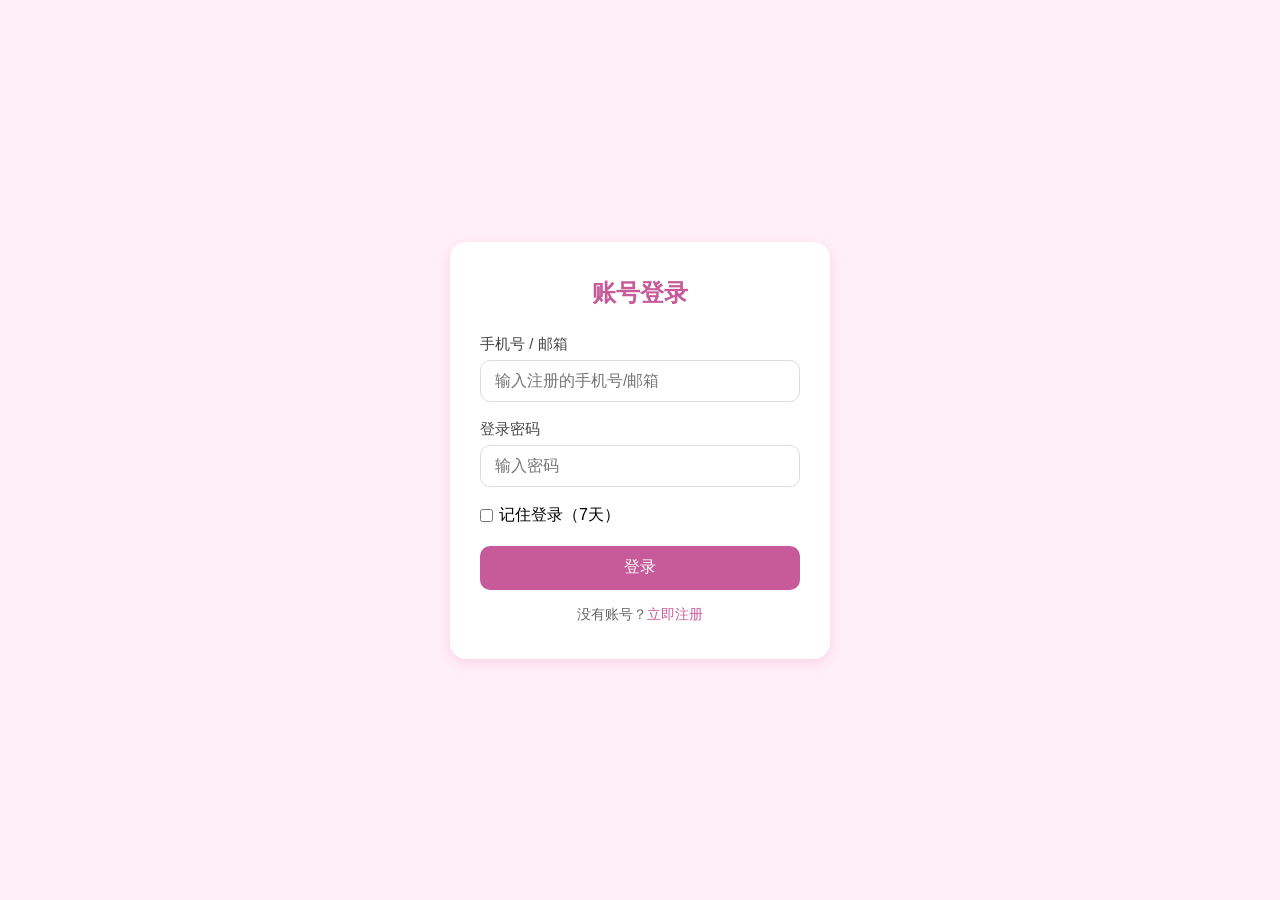
==== index.html @ 37751117 "Add files via upload" ====
<!DOCTYPE html>
<html lang="zh-CN">
<head>
  <script>
// 登录校验：没有登录自动跳转到登录页
let token = localStorage.getItem("token") || sessionStorage.getItem("token");
let userId = localStorage.getItem("userId") || sessionStorage.getItem("userId");
if (!token || !userId) {
    location.href = "login.html";
}
// 退出登录函数
function logoutAccount() {
    localStorage.clear();
    sessionStorage.clear();
    location.href = "login.html";
}
</script>
  <meta charset="UTF-8">
  <meta name="viewport" content="width=device-width, initial-scale=1.0">
  <title>🐶宠物喂养打卡</title>
  <link rel="stylesheet" href="style.css">
</head>
<body>
<div class="page-header">
    <h1>宠物喂养打卡</h1>
    <button onclick="logoutAccount()" style="padding:7px 12px;background:#ff6b6b;color:white;border:none;border-radius:8px;cursor:pointer;">退出登录</button>
    <p class="desc">两只毛孩子吃饭、便便专属记录本</p>
</div>

  <section class="dog-card-wrap">
    <h2>📋 宠物档案</h2>
    <div id="dogList"></div>
  </section>

  <section class="search-area">
    <h2>🐾 狗狗快速筛选</h2>
    <select id="breedFilter">
      <option value="all">全部品种</option>
      <option value="中华田园犬">中华田园犬</option>
      <option value="柯基">柯基</option>
      <option value="哈士奇">哈士奇</option>
      <option value="比熊">比熊</option>
      <option value="金毛">金毛</option>
      <option value="拉布拉多">拉布拉多</option>
      <option value="泰迪/贵宾">泰迪/贵宾</option>
      <option value="柴犬">柴犬</option>
      <option value="萨摩耶">萨摩耶</option>
      <option value="边牧">边境牧羊犬</option>
      <option value="法斗">法斗</option>
      <option value="英斗">英斗</option>
      <option value="博美">博美</option>
      <option value="雪纳瑞">雪纳瑞</option>
      <option value="约克夏">约克夏</option>
      <option value="巴哥">巴哥</option>
      <option value="腊肠犬">腊肠犬</option>
      <option value="小鹿犬">小鹿犬</option>
      <option value="古牧">古牧</option>
      <option value="阿拉斯加">阿拉斯加</option>
      <option value="秋田">秋田</option>
      <option value="其他">其他</option>
    </select>
    <span>⚖️体重筛选：</span>
    <input type="text" id="weightMin" placeholder="最低体重(kg)">
    ~
    <input type="text" id="weightMax" placeholder="最高体重(kg)">
    <button id="dogFilterBtn">🔍筛选狗狗</button>
    <button id="resetDogFilter">🔄重置筛选</button>
  </section>

  <div id="editModal" class="modal">
    <div class="modal-box">
      <h3>✏️ 修改宠物资料</h3>
      <form id="editDogForm">
        <input type="hidden" name="id">
        <input type="text" name="name" placeholder="狗狗名字" required>
        <select name="breed" required>
          <option value="">选择狗狗品种</option>
          <option value="中华田园犬">中华田园犬（小土狗）</option>
          <option value="柯基">柯基</option>
          <option value="哈士奇">哈士奇</option>
          <option value="比熊">比熊</option>
          <option value="金毛">金毛</option>
          <option value="拉布拉多">拉布拉多</option>
          <option value="泰迪/贵宾">泰迪/贵宾</option>
          <option value="柴犬">柴犬</option>
          <option value="萨摩耶">萨摩耶</option>
          <option value="边牧">边境牧羊犬</option>
          <option value="法斗">法国斗牛犬</option>
          <option value="英斗">英国斗牛犬</option>
          <option value="博美">博美</option>
          <option value="雪纳瑞">雪纳瑞</option>
          <option value="约克夏">约克夏</option>
          <option value="巴哥">巴哥</option>
          <option value="腊肠犬">腊肠犬</option>
          <option value="小鹿犬">小鹿犬</option>
          <option value="古牧">古代牧羊犬</option>
          <option value="阿拉斯加">阿拉斯加</option>
          <option value="秋田">秋田犬</option>
          <option value="其他">其他品种（自行填写）</option>
        </select>
        <input type="number" name="age" placeholder="年龄" required min="0">
        <input type="date" name="birthday" required>
        <input type="text" name="weight" placeholder="体重，例：9kg" required>
        <textarea name="vaccine" placeholder="疫苗备注"></textarea>
        <div class="modal-btn-group">
          <button type="submit">✅保存修改</button>
          <button type="button" id="closeModal">❌取消</button>
        </div>
      </form>
    </div>
  </div>

  <div class="two-col">
    <div class="card card-dog1">
      <h3>🐶 <span id="dog1Name">大熊</span> 喂养打卡</h3>
      <p class="sub-tip">🍚干饭 / 💩便便分开填写</p>
      <h4>🍲 干饭记录</h4>
      <form id="eatForm1">
        <input type="hidden" name="dogId">
        <input type="hidden" name="dogName">
        <input type="date" name="date" required placeholder="选择日期">

        <!-- 新增：用餐时段 早午晚餐 -->
        <div class="meal-select-wrap">
          <p>🍽️ 用餐时段</p>
          <div class="meal-row">
            <label><input type="radio" name="meal" value="早餐" required> 🌅早餐</label>
            <label><input type="radio" name="meal" value="午餐"> ☀️午餐</label>
            <label><input type="radio" name="meal" value="晚餐"> 🌙晚餐</label>
          </div>
        </div>

        <div class="mood-select-wrap">
          <p>😊 今日心情</p>
          <div class="mood-row">
            <label><input type="radio" name="mood" value="开心" required> 😊 开心</label>
            <label><input type="radio" name="mood" value="一般"> 😐 一般</label>
            <label><input type="radio" name="mood" value="没胃口"> 😔 没胃口</label>
            <label><input type="radio" name="mood" value="不舒服"> 🤒 不舒服</label>
          </div>
        </div>

        <div class="food-checkbox-wrap">
          <p>🥩勾选进食食材（可多选）</p>
          <div class="checkbox-row">
            <label><input type="checkbox" class="food-check" value="狗粮">狗粮</label>
            <label><input type="checkbox" class="food-check" value="米饭">米饭</label>
            <label><input type="checkbox" class="food-check" value="鸡肉">鸡肉</label>
            <label><input type="checkbox" class="food-check" value="牛肉">牛肉</label>
          </div>
          <div class="checkbox-row">
            <label><input type="checkbox" class="food-check" value="猪肉">猪肉</label>
            <label><input type="checkbox" class="food-check" value="鸡蛋">鸡蛋</label>
            <label><input type="checkbox" class="food-check" value="南瓜">南瓜</label>
            <label><input type="checkbox" class="food-check" value="胡萝卜">胡萝卜</label>
          </div>
          <div class="checkbox-row">
            <label><input type="checkbox" class="food-check" value="青菜">青菜</label>
            <label><input type="checkbox" class="food-check" value="罐头">罐头</label>
            <label><input type="checkbox" class="food-check" value="其他">其他</label>
          </div>
        </div>
        <input type="hidden" name="food" id="foodInput1">

        <!-- 天气横向布局，和心情完全同款 -->
        <div class="weather-select-wrap">
          <p>🌤️ 当日天气</p>
          <div class="weather-row">
            <label><input type="radio" name="weather" value="晴天" required> ☀️晴天</label>
            <label><input type="radio" name="weather" value="阴天"> ⛅阴天</label>
            <label><input type="radio" name="weather" value="雨天"> 🌧️雨天</label>
            <label><input type="radio" name="weather" value="大风"> 💨大风</label>
            <label><input type="radio" name="weather" value="寒冷"> ❄️寒冷</label>
          </div>
        </div>

        <textarea name="note" placeholder="喂食备注（选填）"></textarea>
        <button type="submit">🧡提交喂食</button>
      </form>

      <h4>💩 排便记录</h4>
      <form id="poopForm1">
        <input type="hidden" name="dogId">
        <input type="hidden" name="dogName">
        <input type="date" name="date" required>
        <input type="number" min="1" name="count" placeholder="排便次数">
        <select name="status" required>
          <option value="正常">正常</option>
          <option value="软便">软便</option>
          <option value="拉稀">拉稀</option>
          <option value="干硬">干硬便秘</option>
          <option value="带血">带血异常</option>
        </select>
        <textarea name="note" placeholder="肠胃备注"></textarea>
        <button type="submit">🧡提交排便</button>
      </form>
    </div>

    <div class="card card-dog2">
      <h3>🐩 <span id="dog2Name">花卷</span> 喂养打卡</h3>
      <p class="sub-tip">🍚干饭 / 💩便便分开填写</p>
      <h4>🍲 干饭记录</h4>
      <form id="eatForm2">
        <input type="hidden" name="dogId">
        <input type="hidden" name="dogName">
        <input type="date" name="date" required>

        <!-- 用餐时段 -->
        <div class="meal-select-wrap">
          <p>🍽️ 用餐时段</p>
          <div class="meal-row">
            <label><input type="radio" name="meal" value="早餐" required> 🌅早餐</label>
            <label><input type="radio" name="meal" value="午餐"> ☀️午餐</label>
            <label><input type="radio" name="meal" value="晚餐"> 🌙晚餐</label>
          </div>
        </div>

        <div class="mood-select-wrap">
          <p>😊 今日心情</p>
          <div class="mood-row">
            <label><input type="radio" name="mood" value="开心" required> 😊 开心</label>
            <label><input type="radio" name="mood" value="一般"> 😐 一般</label>
            <label><input type="radio" name="mood" value="没胃口"> 😔 没胃口</label>
            <label><input type="radio" name="mood" value="不舒服"> 🤒 不舒服</label>
          </div>
        </div>

        <div class="food-checkbox-wrap">
          <p>🥩勾选进食食材（可多选）</p>
          <div class="checkbox-row">
            <label><input type="checkbox" class="food-check" value="狗粮">狗粮</label>
            <label><input type="checkbox" class="food-check" value="米饭">米饭</label>
            <label><input type="checkbox" class="food-check" value="鸡肉">鸡肉</label>
            <label><input type="checkbox" class="food-check" value="牛肉">牛肉</label>
          </div>
          <div class="checkbox-row">
            <label><input type="checkbox" class="food-check" value="猪肉">猪肉</label>
            <label><input type="checkbox" class="food-check" value="鸡蛋">鸡蛋</label>
            <label><input type="checkbox" class="food-check" value="南瓜">南瓜</label>
            <label><input type="checkbox" class="food-check" value="胡萝卜">胡萝卜</label>
          </div>
          <div class="checkbox-row">
            <label><input type="checkbox" class="food-check" value="青菜">青菜</label>
            <label><input type="checkbox" class="food-check" value="罐头">罐头</label>
            <label><input type="checkbox" class="food-check" value="其他">其他</label>
          </div>
        </div>
        <input type="hidden" name="food" id="foodInput2">

        <!-- 横向天气 -->
        <div class="weather-select-wrap">
          <p>🌤️ 当日天气</p>
          <div class="weather-row">
            <label><input type="radio" name="weather" value="晴天" required> ☀️晴天</label>
            <label><input type="radio" name="weather" value="阴天"> ⛅阴天</label>
            <label><input type="radio" name="weather" value="雨天"> 🌧️雨天</label>
            <label><input type="radio" name="weather" value="大风"> 💨大风</label>
            <label><input type="radio" name="weather" value="寒冷"> ❄️寒冷</label>
          </div>
        </div>

        <textarea name="note" placeholder="喂食备注（选填）"></textarea>
        <button type="submit">💜提交喂食</button>
      </form>

      <h4>💩 排便记录</h4>
      <form id="poopForm2">
        <input type="hidden" name="dogId">
        <input type="hidden" name="dogName">
        <input type="date" name="date" required>
        <input type="number" min="1" name="count" placeholder="排便次数">
        <select name="status" required>
          <option value="正常">正常</option>
          <option value="软便">软便</option>
          <option value="拉稀">拉稀</option>
          <option value="干硬">干硬便秘</option>
          <option value="带血">带血异常</option>
        </select>
        <textarea name="note" placeholder="肠胃备注"></textarea>
        <button type="submit">💜提交排便</button>
      </form>
    </div>
  </div>

  <section class="search-area">
    <h2>📅 全部历史记录日历查询</h2>
    <input type="date" id="searchDate">
    <button id="searchBtn">📆查询当日记录</button>
    <button id="showAll">📖查看全部记录</button>
  </section>

  <div class="record-box">
    <h3>🍽️ 全犬饮食记录清单</h3>
    <div id="eatList"></div>
  </div>
  <div class="record-box">
    <h3>💩 全犬排便记录清单</h3>
    <div id="poopList"></div>
  </div>
</div>
<script src="main.js"></script>
</body>
</html>
---- style.css ----
* {
  margin: 0;
  padding: 0;
  box-sizing: border-box;
  font-family: "微软雅黑", "思源圆体", "苹方", sans-serif;
}

body {
  /* 背景：淡色底 + 重复小狗、爪印、骨头卡通图案，透明度极低不抢视线 */
  background-color: #fff8f3;
  background-image: url("data:image/svg+xml,%3Csvg width='100' height='100' viewBox='0 0 100 100' xmlns='http://www.w3.org/2000/svg'%3E%3Cpath d='M20,20 c0,-8 -12,-8 -12,0 c0,8 12,8 12,0 Z M60,40 c0,-7 -10,-7 -10,0 c0,7 10,7 10,0 Z M35,70 c0,-6 -8,-6 -8,0 c0,6 8,6 8,0 Z M75,75 c0,-9 -13,-9 -13,0 c0,9 13,9 13,0 Z' fill='%23ffcdbc' fill-opacity='0.3'/%3E%3Ctext x='10' y='90' font-size='14' fill='%23ffb8a5' fill-opacity='0.25'>🐶</text%3E%3Ctext x='55' y='22' font-size='12' fill='%23ffb8a5' fill-opacity='0.25'>🦴</text%3E%3C/svg%3E");
  background-size: 110px 110px;
  padding: 28px;
  line-height: 1.75;
}

.container {
  max-width: 1320px;
  margin: 0 auto;
}

.page-header {
  text-align: center;
  margin-bottom: 40px;
}
h1 {
  color: #df7a65;
  font-size: 34px;
  letter-spacing: 2px;
}
.header-desc {
  color: #b48478;
  font-size: 16px;
  margin-top: 8px;
}

h2 {
  margin: 22px 0 15px;
  color: #6d524c;
  font-size: 23px;
}
h3 {
  font-size: 21px;
  display: flex;
  align-items: center;
  gap: 9px;
}
h4 {
  margin: 22px 0 11px;
  color: #82635c;
  font-size: 18px;
}

.two-col {
  display: grid;
  grid-template-columns: 1fr 1fr;
  gap: 30px;
  margin: 32px 0;
}

/* 大熊卡片：暖橘贴纸风 */
.card-dog1 {
  background: #ffffff;
  padding: 28px;
  border-radius: 30px;
  box-shadow: 6px 6px 0 #ffdfd3, 0 6px 16px rgba(224, 124, 103, 0.14);
  border: 2px solid #ffcdbc;
}
.card-dog1 button {
  background-color: #ff987f;
}
.card-dog1 button:hover {
  background-color: #ff7b5e;
}

/* 花卷卡片：淡紫贴纸风 */
.card-dog2 {
  background: #ffffff;
  padding: 28px;
  border-radius: 30px;
  box-shadow: 6px 6px 0 #e9ddf7, 0 6px 16px rgba(182, 147, 221, 0.14);
  border: 2px solid #dcc9f0;
}
.card-dog2 button {
  background-color: #c098e0;
}
.card-dog2 button:hover {
  background-color: #ac7ed1;
}

input, select, textarea {
  width: 100%;
  padding: 13px 15px;
  margin: 11px 0;
  border: 2px solid #ffdfd3;
  border-radius: 20px;
  font-size: 15px;
  background: #fffcfb;
  transition: all 0.25s ease;
}
input:focus, select:focus, textarea:focus {
  outline: none;
  border-color: #ffaa94;
  box-shadow: 0 0 0 4px rgba(255, 170, 148, 0.22);
}

button {
  padding: 13px 22px;
  color: white;
  border: none;
  border-radius: 20px;
  cursor: pointer;
  margin-top: 14px;
  font-size: 15px;
  transition: all 0.2s ease;
}
button:active {
  transform: scale(0.95);
}

.dog-card-wrap {
  background: #ffffff;
  padding: 28px;
  border-radius: 30px;
  margin-bottom: 32px;
  box-shadow: 0 6px 16px rgba(224, 124, 103, 0.11);
  border: 2px dashed #ffdfd3;
}
.dog-item {
  border: 2px dashed #ffbcab;
  padding: 20px;
  border-radius: 24px;
  margin: 18px 0;
  background-color: #fff9f7;
}
.dog-item h4 {
  color: #d66551;
  font-size: 19px;
  margin-bottom: 9px;
}

.search-area {
  background: #fff;
  padding: 26px;
  border-radius: 30px;
  margin: 32px 0;
  box-shadow: 0 6px 16px rgba(224, 124, 103, 0.11);
  border: 2px dashed #ffe8df;
  display: flex;
  align-items: center;
  gap: 15px;
  flex-wrap: wrap;
}

.record-box {
  background: #fff;
  padding: 26px;
  border-radius: 30px;
  margin: 18px 0;
  box-shadow: 0 6px 16px rgba(224, 124, 103, 0.11);
  border: 2px dashed #ffe8df;
}
.record-item {
  padding: 18px 16px;
  border-bottom: 2px dotted #ffdfd3;
  display: flex;
  justify-content: space-between;
  align-items: center;
  gap: 14px;
}
.record-item:last-child {
  border-bottom: none;
}

.del-btn {
  background: #ff7070;
  padding: 7px 14px;
  font-size: 13px;
  border-radius: 14px;
  margin-top: 0;
}
.del-btn:hover {
  background: #e34545;
}

.edit-dog-btn {
  background:#70b6fc;
  padding:7px 14px;
  font-size:13px;
  border-radius:14px;
  margin-top:6px;
}
.edit-dog-btn:hover{
  background:#4698e6;
}

.sub-tip {
  color:#947c76;
  font-size:14px;
  margin:7px 0 14px;
}

/* 弹窗 */
.modal {
  display: none;
  position: fixed;
  left: 0;
  top: 0;
  width: 100%;
  height: 100%;
  background-color: rgba(0,0,0,0.38);
  z-index: 999;
  align-items: center;
  justify-content: center;
}
.modal-box {
  background: white;
  padding: 32px;
  border-radius: 32px;
  width: 93%;
  max-width: 500px;
  border: 2px dashed #ffddcf;
}
.modal h3 {
  color:#d47b6a;
  text-align:center;
  margin-bottom:18px;
}
.modal-btn-group{
  display:flex;gap:16px;margin-top:16px;
}
.modal-btn-group button{flex:1;}
#closeModal{background:#bbbbbb;}
#closeModal:hover{background:#999999;}

#breedFilter,#weightMin,#weightMax{
  width:auto;margin:0 8px;
}
/* 多选食材美化 */
.food-checkbox-wrap{
  margin:12px 0;
  padding:12px;
  background:#fff7f5;
  border-radius:16px;
  border:1px dashed #ffd2c4;
}
.food-checkbox-wrap p{
  margin-bottom:8px;
  color:#795c55;
  font-weight:500;
}
.checkbox-row{
  display:flex;
  flex-wrap:wrap;
  gap:10px 16px;
  margin:8px 0;
}
.checkbox-row label{
  display:flex;
  align-items:center;
  gap:4px;
  cursor:pointer;
  font-size:14px;
  color:#666;
}
.checkbox-row input[type="checkbox"]{
  width:16px;
  height:16px;
  margin:0;
  accent-color:#ff9e84;
}
/* 狗子今日心情选择美化 */
.mood-select-wrap {
  margin: 12px 0;
  padding: 12px;
  background: #fff7f5;
  border-radius: 16px;
  border: 1px dashed #ffd2c4;
}
.mood-select-wrap p {
  margin-bottom: 8px;
  color: #795c55;
  font-weight: 500;
}
.mood-row {
  display: flex;
  flex-wrap: wrap;
  gap: 12px 16px;
}
.mood-row label {
  display: flex;
  align-items: center;
  gap: 6px;
  cursor: pointer;
  font-size: 14px;
  color: #666;
  padding: 8px 12px;
  background: #fff;
  border-radius: 12px;
  border: 1px solid #ffdfd3;
  transition: 0.2s ease;
}
.mood-row label:hover {
  background: #ffe8df;
}
.mood-row input[type="radio"] {
  width: 16px;
  height: 16px;
  margin: 0;
  accent-color: #ff9e84;
}

/* 多选食材美化（之前保留） */
.food-checkbox-wrap{
  margin:12px 0;
  padding:12px;
  background:#fff7f5;
  border-radius:16px;
  border:1px dashed #ffd2c4;
}
.food-checkbox-wrap p{
  margin-bottom:8px;
  color:#795c55;
  font-weight:500;
}
.checkbox-row{
  display:flex;
  flex-wrap:wrap;
  gap:10px 16px;
  margin:8px 0;
}
.checkbox-row label{
  display:flex;
  align-items:center;
  gap:4px;
  cursor:pointer;
  font-size:14px;
  color:#666;
}
.checkbox-row input[type="checkbox"]{
  width:16px;
  height:16px;
  margin:0;
  accent-color:#ff9e84;
}
/* 用餐时段早午晚餐 */
.meal-select-wrap {
  margin: 12px 0;
  padding: 12px;
  background: #fff7f5;
  border-radius: 16px;
  border: 1px dashed #ffd2c4;
}
.meal-select-wrap p {
  margin-bottom: 8px;
  color: #795c55;
  font-weight: 500;
}
.meal-row {
  display: flex;
  flex-wrap: wrap;
  gap: 12px 16px;
}
.meal-row label {
  display: flex;
  align-items: center;
  gap: 6px;
  cursor: pointer;
  font-size: 14px;
  color: #666;
  padding: 8px 12px;
  background: #fff;
  border-radius: 12px;
  border: 1px solid #ffdfd3;
  transition: 0.2s ease;
}
.meal-row label:hover {
  background: #ffe8df;
}
.meal-row input[type="radio"] {
  width: 16px;
  height: 16px;
  margin: 0;
  accent-color: #ff9e84;
}

/* 心情 */
.mood-select-wrap {
  margin: 12px 0;
  padding: 12px;
  background: #fff7f5;
  border-radius: 16px;
  border: 1px dashed #ffd2c4;
}
.mood-select-wrap p {
  margin-bottom: 8px;
  color: #795c55;
  font-weight: 500;
}
.mood-row {
  display: flex;
  flex-wrap: wrap;
  gap: 12px 16px;
}
.mood-row label {
  display: flex;
  align-items: center;
  gap: 6px;
  cursor: pointer;
  font-size: 14px;
  color: #666;
  padding: 8px 12px;
  background: #fff;
  border-radius: 12px;
  border: 1px solid #ffdfd3;
  transition: 0.2s ease;
}
.mood-row label:hover {
  background: #ffe8df;
}
.mood-row input[type="radio"] {
  width: 16px;
  height: 16px;
  margin: 0;
  accent-color: #ff9e84;
}

/* 天气横向布局 */
.weather-select-wrap {
  margin: 12px 0;
  padding: 12px;
  background: #fff7f5;
  border-radius: 16px;
  border: 1px dashed #ffd2c4;
}
.weather-select-wrap p {
  margin-bottom: 8px;
  color: #795c55;
  font-weight: 500;
}
.weather-row {
  display: flex;
  flex-wrap: wrap;
  gap: 12px 16px;
}
.weather-row label {
  display: flex;
  align-items: center;
  gap: 6px;
  cursor: pointer;
  font-size: 14px;
  color: #666;
  padding: 8px 12px;
  background: #fff;
  border-radius: 12px;
  border: 1px solid #ffdfd3;
  transition: 0.2s ease;
}
.weather-row label:hover {
  background: #ffe8df;
}
.weather-row input[type="radio"] {
  width: 16px;
  height: 16px;
  margin: 0;
  accent-color: #ff9e84;
}

/* 多选食材 */
.food-checkbox-wrap{
  margin:12px 0;
  padding:12px;
  background:#fff7f5;
  border-radius:16px;
  border:1px dashed #ffd2c4;
}
.food-checkbox-wrap p{
  margin-bottom:8px;
  color:#795c55;
  font-weight:500;
}
.checkbox-row{
  display:flex;
  flex-wrap:wrap;
  gap:10px 16px;
  margin:8px 0;
}
.checkbox-row label{
  display:flex;
  align-items:center;
  gap:4px;
  cursor:pointer;
  font-size:14px;
  color:#666;
}
.checkbox-row input[type="checkbox"]{
  width:16px;
  height:16px;
  margin:0;
  accent-color:#ff9e84;
}
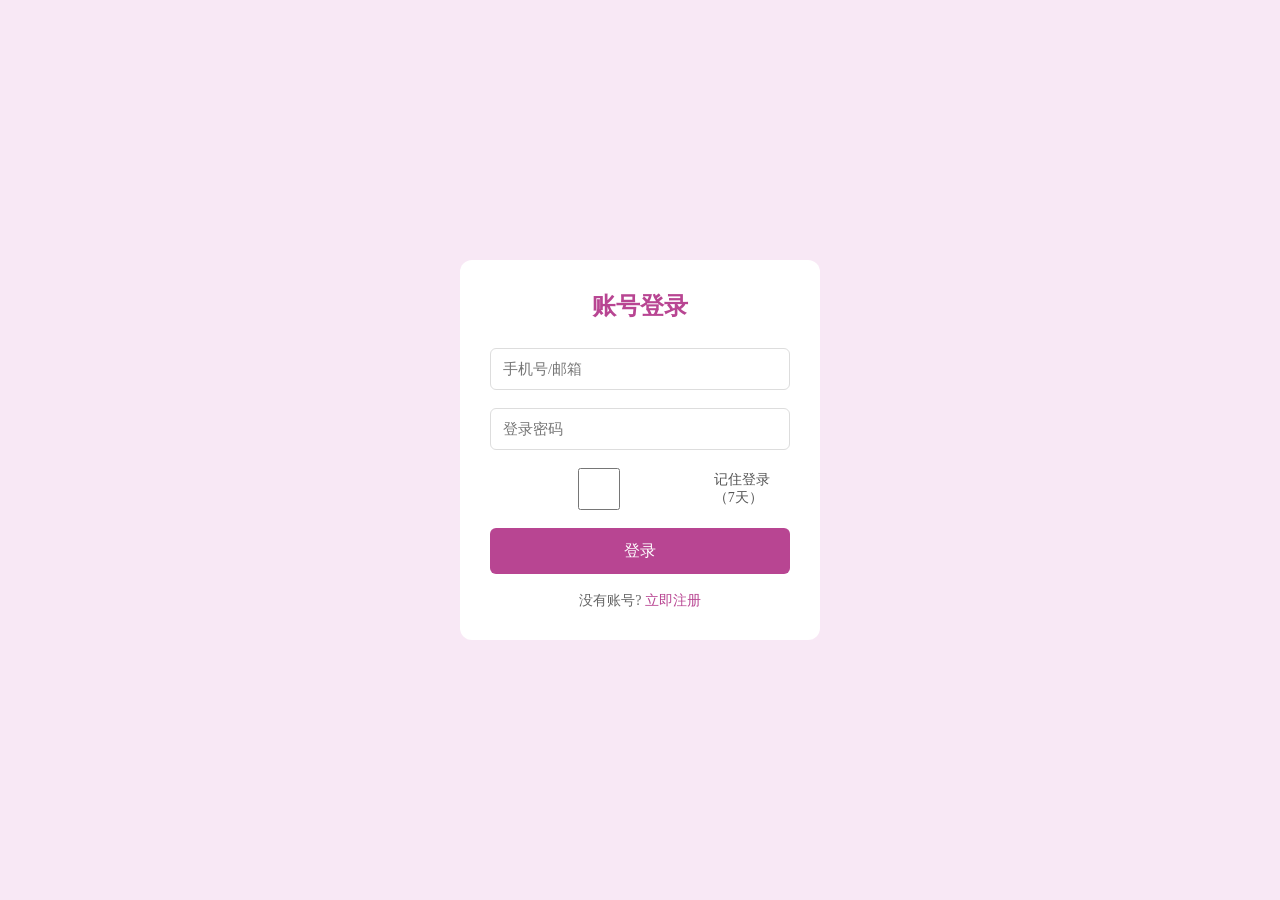
==== commit 345058dd: "前端变更全部文件" ====
--- a/index.html
+++ b/index.html
@@ -1,303 +1,249 @@
 <!DOCTYPE html>
 <html lang="zh-CN">
 <head>
-  <script>
-// 登录校验：没有登录自动跳转到登录页
-let token = localStorage.getItem("token") || sessionStorage.getItem("token");
-let userId = localStorage.getItem("userId") || sessionStorage.getItem("userId");
-if (!token || !userId) {
-    location.href = "login.html";
-}
-// 退出登录函数
-function logoutAccount() {
-    localStorage.clear();
-    sessionStorage.clear();
-    location.href = "login.html";
-}
-</script>
-  <meta charset="UTF-8">
-  <meta name="viewport" content="width=device-width, initial-scale=1.0">
-  <title>🐶宠物喂养打卡</title>
-  <link rel="stylesheet" href="style.css">
+    <meta charset="UTF-8">
+    <title>两只狗狗饮食排便管理</title>
+    <style>
+        * {
+            margin: 0;
+            padding: 0;
+        }
+        body {
+            padding: 20px 30px;
+            background: #fff7fc;
+        }
+        .top-bar {
+            display: flex;
+            justify-content: space-between;
+            align-items: center;
+            margin-bottom: 20px;
+        }
+        h1 {
+            color: #b84592;
+            font-size: 22px;
+        }
+        #logoutBtn {
+            padding: 6px 14px;
+            background: #b84592;
+            color: white;
+            border: none;
+            border-radius: 5px;
+            cursor: pointer;
+        }
+        .two-dog-wrap {
+            display: grid;
+            grid-template-columns: 1fr 1fr;
+            gap: 24px;
+        }
+        .dog-block {
+            background: white;
+            padding: 20px;
+            border-radius: 10px;
+            border: 1px solid #f1d7e9;
+        }
+        h3 {
+            color: #b84592;
+            margin-bottom: 12px;
+            padding-bottom: 8px;
+            border-bottom: 1px solid #eee;
+        }
+        table {
+            width: 100%;
+            border-collapse: collapse;
+            margin-bottom: 20px;
+        }
+        table th, table td {
+            border: 1px solid #ddd;
+            padding: 8px;
+            font-size: 14px;
+            text-align: center;
+        }
+        table th {
+            background: #f8e8f5;
+        }
+        .add-area {
+            display: grid;
+            grid-template-columns: 1fr 1fr;
+            gap: 20px;
+            margin-top: 30px;
+        }
+        .form-card {
+            background: white;
+            padding: 20px;
+            border-radius: 10px;
+        }
+        .form-item {
+            margin-bottom: 12px;
+        }
+        label {
+            display: block;
+            font-size:14px;
+            margin-bottom:4px;
+            color:#444;
+        }
+        input, select {
+            width: 100%;
+            height: 36px;
+            padding: 0 8px;
+            border:1px solid #ddd;
+            border-radius:4px;
+        }
+        textarea {
+            width: 100%;
+            padding:8px;
+            border:1px solid #ddd;
+            border-radius:4px;
+        }
+        button {
+            padding: 8px 18px;
+            background:#b84592;
+            color:#fff;
+            border:none;
+            border-radius:4px;
+            cursor:pointer;
+        }
+    </style>
 </head>
 <body>
-<div class="page-header">
-    <h1>宠物喂养打卡</h1>
-    <button onclick="logoutAccount()" style="padding:7px 12px;background:#ff6b6b;color:white;border:none;border-radius:8px;cursor:pointer;">退出登录</button>
-    <p class="desc">两只毛孩子吃饭、便便专属记录本</p>
-</div>
-
-  <section class="dog-card-wrap">
-    <h2>📋 宠物档案</h2>
-    <div id="dogList"></div>
-  </section>
-
-  <section class="search-area">
-    <h2>🐾 狗狗快速筛选</h2>
-    <select id="breedFilter">
-      <option value="all">全部品种</option>
-      <option value="中华田园犬">中华田园犬</option>
-      <option value="柯基">柯基</option>
-      <option value="哈士奇">哈士奇</option>
-      <option value="比熊">比熊</option>
-      <option value="金毛">金毛</option>
-      <option value="拉布拉多">拉布拉多</option>
-      <option value="泰迪/贵宾">泰迪/贵宾</option>
-      <option value="柴犬">柴犬</option>
-      <option value="萨摩耶">萨摩耶</option>
-      <option value="边牧">边境牧羊犬</option>
-      <option value="法斗">法斗</option>
-      <option value="英斗">英斗</option>
-      <option value="博美">博美</option>
-      <option value="雪纳瑞">雪纳瑞</option>
-      <option value="约克夏">约克夏</option>
-      <option value="巴哥">巴哥</option>
-      <option value="腊肠犬">腊肠犬</option>
-      <option value="小鹿犬">小鹿犬</option>
-      <option value="古牧">古牧</option>
-      <option value="阿拉斯加">阿拉斯加</option>
-      <option value="秋田">秋田</option>
-      <option value="其他">其他</option>
-    </select>
-    <span>⚖️体重筛选：</span>
-    <input type="text" id="weightMin" placeholder="最低体重(kg)">
-    ~
-    <input type="text" id="weightMax" placeholder="最高体重(kg)">
-    <button id="dogFilterBtn">🔍筛选狗狗</button>
-    <button id="resetDogFilter">🔄重置筛选</button>
-  </section>
-
-  <div id="editModal" class="modal">
-    <div class="modal-box">
-      <h3>✏️ 修改宠物资料</h3>
-      <form id="editDogForm">
-        <input type="hidden" name="id">
-        <input type="text" name="name" placeholder="狗狗名字" required>
-        <select name="breed" required>
-          <option value="">选择狗狗品种</option>
-          <option value="中华田园犬">中华田园犬（小土狗）</option>
-          <option value="柯基">柯基</option>
-          <option value="哈士奇">哈士奇</option>
-          <option value="比熊">比熊</option>
-          <option value="金毛">金毛</option>
-          <option value="拉布拉多">拉布拉多</option>
-          <option value="泰迪/贵宾">泰迪/贵宾</option>
-          <option value="柴犬">柴犬</option>
-          <option value="萨摩耶">萨摩耶</option>
-          <option value="边牧">边境牧羊犬</option>
-          <option value="法斗">法国斗牛犬</option>
-          <option value="英斗">英国斗牛犬</option>
-          <option value="博美">博美</option>
-          <option value="雪纳瑞">雪纳瑞</option>
-          <option value="约克夏">约克夏</option>
-          <option value="巴哥">巴哥</option>
-          <option value="腊肠犬">腊肠犬</option>
-          <option value="小鹿犬">小鹿犬</option>
-          <option value="古牧">古代牧羊犬</option>
-          <option value="阿拉斯加">阿拉斯加</option>
-          <option value="秋田">秋田犬</option>
-          <option value="其他">其他品种（自行填写）</option>
-        </select>
-        <input type="number" name="age" placeholder="年龄" required min="0">
-        <input type="date" name="birthday" required>
-        <input type="text" name="weight" placeholder="体重，例：9kg" required>
-        <textarea name="vaccine" placeholder="疫苗备注"></textarea>
-        <div class="modal-btn-group">
-          <button type="submit">✅保存修改</button>
-          <button type="button" id="closeModal">❌取消</button>
-        </div>
-      </form>
+    <div class="top-bar">
+        <h1>宠物饮食&排便记录管理</h1>
+        <button id="logoutBtn">退出登录</button>
     </div>
-  </div>
-
-  <div class="two-col">
-    <div class="card card-dog1">
-      <h3>🐶 <span id="dog1Name">大熊</span> 喂养打卡</h3>
-      <p class="sub-tip">🍚干饭 / 💩便便分开填写</p>
-      <h4>🍲 干饭记录</h4>
-      <form id="eatForm1">
-        <input type="hidden" name="dogId">
-        <input type="hidden" name="dogName">
-        <input type="date" name="date" required placeholder="选择日期">
-
-        <!-- 新增：用餐时段 早午晚餐 -->
-        <div class="meal-select-wrap">
-          <p>🍽️ 用餐时段</p>
-          <div class="meal-row">
-            <label><input type="radio" name="meal" value="早餐" required> 🌅早餐</label>
-            <label><input type="radio" name="meal" value="午餐"> ☀️午餐</label>
-            <label><input type="radio" name="meal" value="晚餐"> 🌙晚餐</label>
-          </div>
-        </div>
-
-        <div class="mood-select-wrap">
-          <p>😊 今日心情</p>
-          <div class="mood-row">
-            <label><input type="radio" name="mood" value="开心" required> 😊 开心</label>
-            <label><input type="radio" name="mood" value="一般"> 😐 一般</label>
-            <label><input type="radio" name="mood" value="没胃口"> 😔 没胃口</label>
-            <label><input type="radio" name="mood" value="不舒服"> 🤒 不舒服</label>
-          </div>
-        </div>
-
-        <div class="food-checkbox-wrap">
-          <p>🥩勾选进食食材（可多选）</p>
-          <div class="checkbox-row">
-            <label><input type="checkbox" class="food-check" value="狗粮">狗粮</label>
-            <label><input type="checkbox" class="food-check" value="米饭">米饭</label>
-            <label><input type="checkbox" class="food-check" value="鸡肉">鸡肉</label>
-            <label><input type="checkbox" class="food-check" value="牛肉">牛肉</label>
-          </div>
-          <div class="checkbox-row">
-            <label><input type="checkbox" class="food-check" value="猪肉">猪肉</label>
-            <label><input type="checkbox" class="food-check" value="鸡蛋">鸡蛋</label>
-            <label><input type="checkbox" class="food-check" value="南瓜">南瓜</label>
-            <label><input type="checkbox" class="food-check" value="胡萝卜">胡萝卜</label>
-          </div>
-          <div class="checkbox-row">
-            <label><input type="checkbox" class="food-check" value="青菜">青菜</label>
-            <label><input type="checkbox" class="food-check" value="罐头">罐头</label>
-            <label><input type="checkbox" class="food-check" value="其他">其他</label>
-          </div>
-        </div>
-        <input type="hidden" name="food" id="foodInput1">
-
-        <!-- 天气横向布局，和心情完全同款 -->
-        <div class="weather-select-wrap">
-          <p>🌤️ 当日天气</p>
-          <div class="weather-row">
-            <label><input type="radio" name="weather" value="晴天" required> ☀️晴天</label>
-            <label><input type="radio" name="weather" value="阴天"> ⛅阴天</label>
-            <label><input type="radio" name="weather" value="雨天"> 🌧️雨天</label>
-            <label><input type="radio" name="weather" value="大风"> 💨大风</label>
-            <label><input type="radio" name="weather" value="寒冷"> ❄️寒冷</label>
-          </div>
-        </div>
-
-        <textarea name="note" placeholder="喂食备注（选填）"></textarea>
-        <button type="submit">🧡提交喂食</button>
-      </form>
-
-      <h4>💩 排便记录</h4>
-      <form id="poopForm1">
-        <input type="hidden" name="dogId">
-        <input type="hidden" name="dogName">
-        <input type="date" name="date" required>
-        <input type="number" min="1" name="count" placeholder="排便次数">
-        <select name="status" required>
-          <option value="正常">正常</option>
-          <option value="软便">软便</option>
-          <option value="拉稀">拉稀</option>
-          <option value="干硬">干硬便秘</option>
-          <option value="带血">带血异常</option>
-        </select>
-        <textarea name="note" placeholder="肠胃备注"></textarea>
-        <button type="submit">🧡提交排便</button>
-      </form>
+
+    <div class="two-dog-wrap">
+        <div class="dog-block">
+            <h3 id="dog1Name">狗狗1</h3>
+            <h4>饮食记录</h4>
+            <table>
+                <thead>
+                    <tr>
+                        <th>进食时间</th>
+                        <th>食物</th>
+                        <th>天气</th>
+                        <th>心情</th>
+                    </tr>
+                </thead>
+                <tbody id="eatForm1"></tbody>
+            </table>
+
+            <h4>排便记录</h4>
+            <table>
+                <thead>
+                    <tr>
+                        <th>排便时间</th>
+                        <th>便便情况</th>
+                        <th>天气</th>
+                        <th>心情</th>
+                    </tr>
+                </thead>
+                <tbody id="poopForm1"></tbody>
+            </table>
+        </div>
+
+        <div class="dog-block">
+            <h3 id="dog2Name">狗狗2</h3>
+            <h4>饮食记录</h4>
+            <table>
+                <thead>
+                    <tr>
+                        <th>进食时间</th>
+                        <th>食物</th>
+                        <th>天气</th>
+                        <th>心情</th>
+                    </tr>
+                </thead>
+                <tbody id="eatForm2"></tbody>
+            </table>
+
+            <h4>排便记录</h4>
+            <table>
+                <thead>
+                    <tr>
+                        <th>排便时间</th>
+                        <th>便便情况</th>
+                        <th>天气</th>
+                        <th>心情</th>
+                    </tr>
+                </thead>
+                <tbody id="poopForm2"></tbody>
+            </table>
+        </div>
     </div>
 
-    <div class="card card-dog2">
-      <h3>🐩 <span id="dog2Name">花卷</span> 喂养打卡</h3>
-      <p class="sub-tip">🍚干饭 / 💩便便分开填写</p>
-      <h4>🍲 干饭记录</h4>
-      <form id="eatForm2">
-        <input type="hidden" name="dogId">
-        <input type="hidden" name="dogName">
-        <input type="date" name="date" required>
-
-        <!-- 用餐时段 -->
-        <div class="meal-select-wrap">
-          <p>🍽️ 用餐时段</p>
-          <div class="meal-row">
-            <label><input type="radio" name="meal" value="早餐" required> 🌅早餐</label>
-            <label><input type="radio" name="meal" value="午餐"> ☀️午餐</label>
-            <label><input type="radio" name="meal" value="晚餐"> 🌙晚餐</label>
-          </div>
-        </div>
-
-        <div class="mood-select-wrap">
-          <p>😊 今日心情</p>
-          <div class="mood-row">
-            <label><input type="radio" name="mood" value="开心" required> 😊 开心</label>
-            <label><input type="radio" name="mood" value="一般"> 😐 一般</label>
-            <label><input type="radio" name="mood" value="没胃口"> 😔 没胃口</label>
-            <label><input type="radio" name="mood" value="不舒服"> 🤒 不舒服</label>
-          </div>
-        </div>
-
-        <div class="food-checkbox-wrap">
-          <p>🥩勾选进食食材（可多选）</p>
-          <div class="checkbox-row">
-            <label><input type="checkbox" class="food-check" value="狗粮">狗粮</label>
-            <label><input type="checkbox" class="food-check" value="米饭">米饭</label>
-            <label><input type="checkbox" class="food-check" value="鸡肉">鸡肉</label>
-            <label><input type="checkbox" class="food-check" value="牛肉">牛肉</label>
-          </div>
-          <div class="checkbox-row">
-            <label><input type="checkbox" class="food-check" value="猪肉">猪肉</label>
-            <label><input type="checkbox" class="food-check" value="鸡蛋">鸡蛋</label>
-            <label><input type="checkbox" class="food-check" value="南瓜">南瓜</label>
-            <label><input type="checkbox" class="food-check" value="胡萝卜">胡萝卜</label>
-          </div>
-          <div class="checkbox-row">
-            <label><input type="checkbox" class="food-check" value="青菜">青菜</label>
-            <label><input type="checkbox" class="food-check" value="罐头">罐头</label>
-            <label><input type="checkbox" class="food-check" value="其他">其他</label>
-          </div>
-        </div>
-        <input type="hidden" name="food" id="foodInput2">
-
-        <!-- 横向天气 -->
-        <div class="weather-select-wrap">
-          <p>🌤️ 当日天气</p>
-          <div class="weather-row">
-            <label><input type="radio" name="weather" value="晴天" required> ☀️晴天</label>
-            <label><input type="radio" name="weather" value="阴天"> ⛅阴天</label>
-            <label><input type="radio" name="weather" value="雨天"> 🌧️雨天</label>
-            <label><input type="radio" name="weather" value="大风"> 💨大风</label>
-            <label><input type="radio" name="weather" value="寒冷"> ❄️寒冷</label>
-          </div>
-        </div>
-
-        <textarea name="note" placeholder="喂食备注（选填）"></textarea>
-        <button type="submit">💜提交喂食</button>
-      </form>
-
-      <h4>💩 排便记录</h4>
-      <form id="poopForm2">
-        <input type="hidden" name="dogId">
-        <input type="hidden" name="dogName">
-        <input type="date" name="date" required>
-        <input type="number" min="1" name="count" placeholder="排便次数">
-        <select name="status" required>
-          <option value="正常">正常</option>
-          <option value="软便">软便</option>
-          <option value="拉稀">拉稀</option>
-          <option value="干硬">干硬便秘</option>
-          <option value="带血">带血异常</option>
-        </select>
-        <textarea name="note" placeholder="肠胃备注"></textarea>
-        <button type="submit">💜提交排便</button>
-      </form>
+    <div class="add-area">
+        <div class="form-card" id="eatFormBox">
+            <h3>新增饮食记录</h3>
+            <div class="form-item">
+                <label>选择狗狗</label>
+                <select id="eatDogId">
+                    <option value="1">狗狗1</option>
+                    <option value="2">狗狗2</option>
+                </select>
+            </div>
+            <div class="form-item">
+                <label>食物内容</label>
+                <input id="eatFood" placeholder="例如：鸡肉+米饭">
+            </div>
+            <div class="form-item">
+                <label>天气</label>
+                <select id="eatWeather">
+                    <option value="晴天">晴天</option>
+                    <option value="阴天">阴天</option>
+                    <option value="雨天">雨天</option>
+                </select>
+            </div>
+            <div class="form-item">
+                <label>狗狗心情</label>
+                <select id="eatMood">
+                    <option value="开心">开心</option>
+                    <option value="平常">平常</option>
+                    <option value="低落">低落</option>
+                </select>
+            </div>
+            <div class="form-item">
+                <label>进食时间</label>
+                <input type="datetime-local" id="eatTime">
+            </div>
+            <button id="submitEat">提交饮食记录</button>
+        </div>
+
+        <div class="form-card" id="poopFormBox">
+            <h3>新增排便记录</h3>
+            <div class="form-item">
+                <label>选择狗狗</label>
+                <select id="poopDogId">
+                    <option value="1">狗狗1</option>
+                    <option value="2">狗狗2</option>
+                </select>
+            </div>
+            <div class="form-item">
+                <label>排便详情</label>
+                <textarea id="poopInfo" rows="3" placeholder="软便、正常、拉稀等"></textarea>
+            </div>
+            <div class="form-item">
+                <label>天气</label>
+                <select id="poopWeather">
+                    <option value="晴天">晴天</option>
+                    <option value="阴天">阴天</option>
+                    <option value="雨天">雨天</option>
+                </select>
+            </div>
+            <div class="form-item">
+                <label>狗狗心情</label>
+                <select id="poopMood">
+                    <option value="开心">开心</option>
+                    <option value="平常">平常</option>
+                    <option value="低落">低落</option>
+                </select>
+            </div>
+            <div class="form-item">
+                <label>排便时间</label>
+                <input type="datetime-local" id="poopTime">
+            </div>
+            <button id="submitPoop">提交排便记录</button>
+        </div>
     </div>
-  </div>
-
-  <section class="search-area">
-    <h2>📅 全部历史记录日历查询</h2>
-    <input type="date" id="searchDate">
-    <button id="searchBtn">📆查询当日记录</button>
-    <button id="showAll">📖查看全部记录</button>
-  </section>
-
-  <div class="record-box">
-    <h3>🍽️ 全犬饮食记录清单</h3>
-    <div id="eatList"></div>
-  </div>
-  <div class="record-box">
-    <h3>💩 全犬排便记录清单</h3>
-    <div id="poopList"></div>
-  </div>
-</div>
-<script src="main.js"></script>
+
+    <script src="main.js"></script>
 </body>
 </html>
